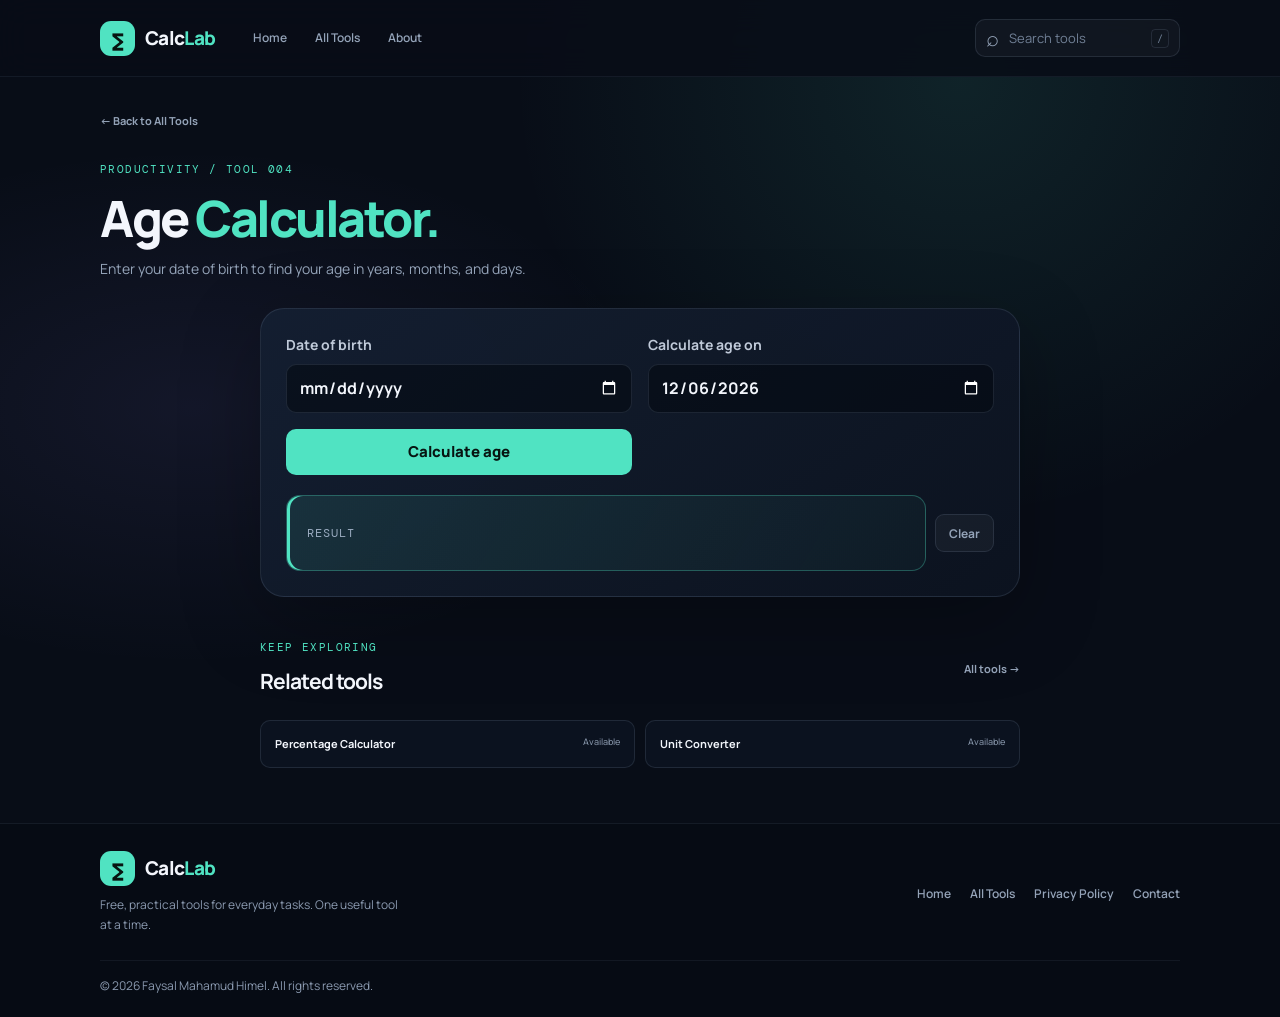
==== age/index.html @ 0ddd87f7 "Add CSE" ====
<!DOCTYPE html>
<html lang="en">
<head>
  <meta charset="UTF-8" />
  <meta name="viewport" content="width=device-width, initial-scale=1.0" />
  <meta name="theme-color" content="#080d17" />
  <title>Age Calculator — CalcLab</title>
  <meta name="description" content="Calculate your age in years, months, and days." />
  <link rel="icon" type="image/svg+xml" href="../favicon.svg" />
  <link rel="stylesheet" href="../style.css" />
  <script src="../common.js" defer></script>
  <script src="tool.js" defer></script>
</head>
<body data-root="../">
  <div id="siteHeader"></div>
  <main class="page tool-page">
    <a class="back-link" href="../#tools">← Back to All Tools</a>
    <section class="tool-intro"><p class="eyebrow">PRODUCTIVITY / TOOL 004</p><h1>Age <span>Calculator.</span></h1><p class="intro-copy">Enter your date of birth to find your age in years, months, and days.</p></section>
    <section class="utility-tool" aria-label="Age calculator">
      <form class="tool-form" id="ageForm">
        <label class="tool-field">Date of birth<input id="birthDate" type="date" required /></label>
        <label class="tool-field">Calculate age on<input id="asOfDate" type="date" required /></label>
        <button class="tool-submit" type="submit">Calculate age</button>
      </form>
      <div class="result-shell"><output class="tool-result" id="result" aria-live="polite"><span class="result-label">RESULT</span></output><button class="result-clear" type="button" aria-label="Clear result">Clear</button></div>
    </section>
    <section class="related-section"><div class="section-heading"><div><p class="eyebrow">KEEP EXPLORING</p><h2>Related tools</h2></div><a class="inline-link" href="../#tools">All tools →</a></div><div class="related-links"><a href="../percentage/">Percentage Calculator <span>Available</span></a><a href="../converter/">Unit Converter <span>Available</span></a></div></section>
  </main>
  <div id="siteFooter"></div>
</body>
</html>
---- style.css ----
@import url('https://fonts.googleapis.com/css2?family=DM+Mono:wght@400;500&family=Manrope:wght@400;500;600;700;800&display=swap');

:root {
  color-scheme: dark;
  --bg: #080d17;
  --panel: #101827;
  --panel-soft: #141f31;
  --line: rgba(170, 190, 220, .13);
  --text: #f3f6fc;
  --muted: #94a3b8;
  --accent: #50e3c2;
  --accent-dark: #173f42;
  --violet: #9c8cff;
}

* { box-sizing: border-box; }
html { scroll-behavior: smooth; scroll-padding-top: 100px; touch-action: manipulation; }
body {
  margin: 0;
  min-height: 100vh;
  background:
    radial-gradient(ellipse at 75% 8%, rgba(80, 227, 194, .10), transparent 33%),
    radial-gradient(ellipse at 15% 40%, rgba(156, 140, 255, .08), transparent 30%),
    var(--bg);
  color: var(--text);
  font-family: 'Manrope', system-ui, sans-serif;
  font-size: 15px;
  line-height: 1.6;
  -webkit-font-smoothing: antialiased;
  text-rendering: optimizeLegibility;
}
button, input, select { font: inherit; }
button, a { touch-action: manipulation; }
a { color: inherit; }
a:focus-visible, button:focus-visible, input:focus-visible, select:focus-visible {
  outline: 2px solid var(--accent);
  outline-offset: 4px;
}
.visually-hidden {
  position: absolute;
  width: 1px;
  height: 1px;
  padding: 0;
  margin: -1px;
  overflow: hidden;
  clip: rect(0, 0, 0, 0);
  white-space: nowrap;
  border: 0;
}
.page { width: min(1080px, calc(100% - 40px)); margin: 0 auto; }
.site-header {
  position: sticky;
  top: 0;
  z-index: 10;
  border-bottom: 1px solid rgba(170, 190, 220, .08);
  background: rgba(8, 13, 23, .88);
  backdrop-filter: blur(16px);
}
.nav-wrap {
  width: min(1080px, calc(100% - 40px));
  min-height: 76px;
  margin: 0 auto;
  display: flex;
  align-items: center;
  gap: 38px;
}
.brand {
  display: inline-flex;
  flex: 0 0 auto;
  gap: 10px;
  align-items: center;
  text-decoration: none;
  color: var(--text);
  font-size: 19px;
  font-weight: 800;
  letter-spacing: -.7px;
}
.brand-mark {
  display: grid;
  place-items: center;
  width: 35px;
  height: 35px;
  border-radius: 11px;
  color: #071411;
  background: var(--accent);
  font-size: 24px;
}
.brand-accent { color: var(--accent); }
.primary-nav { display: flex; align-items: center; gap: 28px; }
.primary-nav a, .footer-links a {
  color: var(--muted);
  text-decoration: none;
  font-size: 12px;
  font-weight: 600;
  transition: color .15s ease;
}
.primary-nav a:hover, .footer-links a:hover { color: var(--accent); }
.nav-search {
  width: 205px;
  height: 38px;
  margin-left: auto;
  padding: 0 10px;
  display: flex;
  align-items: center;
  gap: 8px;
  border: 1px solid var(--line);
  border-radius: 10px;
  background: rgba(255, 255, 255, .035);
}
.search-icon { color: var(--muted); font-size: 22px; line-height: 1; }
.nav-search input {
  width: 100%;
  min-width: 0;
  border: 0;
  outline: 0;
  color: var(--text);
  background: transparent;
  font-size: 13px;
}
.nav-search input::placeholder { color: #718096; }
.nav-search kbd {
  padding: 2px 5px;
  border: 1px solid var(--line);
  border-radius: 4px;
  color: #718096;
  font: 10px 'DM Mono', monospace;
}
.menu-toggle {
  display: none;
  width: 38px;
  height: 38px;
  padding: 10px;
  border: 1px solid var(--line);
  border-radius: 9px;
  background: var(--panel);
  cursor: pointer;
}
.menu-toggle span { display: block; height: 2px; margin: 3px 0; border-radius: 2px; background: var(--text); }
.intro { margin-bottom: 32px; }
.hero { padding: 80px 0 70px; }
.eyebrow, .calc-label {
  color: var(--accent);
  font-family: 'DM Mono', monospace;
  letter-spacing: 1.4px;
  font-size: 11px;
}
.eyebrow { margin: 0 0 13px; }
h1 {
  margin: 0;
  font-size: clamp(42px, 6.3vw, 70px);
  line-height: 1.05;
  letter-spacing: -3.5px;
  font-weight: 800;
}
h1 span { color: var(--accent); }
.intro-copy {
  max-width: 570px;
  margin: 18px 0 0;
  color: var(--muted);
  font-size: 14px;
  line-height: 1.8;
}
.primary-link {
  display: inline-flex;
  align-items: center;
  gap: 13px;
  margin-top: 26px;
  padding: 12px 17px;
  border: 1px solid rgba(80, 227, 194, .3);
  border-radius: 10px;
  background: rgba(80, 227, 194, .09);
  color: var(--accent);
  text-decoration: none;
  font-size: 12px;
  font-weight: 800;
  transition: background .15s ease, transform .15s ease;
}
.primary-link:hover { background: rgba(80, 227, 194, .16); transform: translateY(-1px); }
.status-dot { width: 7px; height: 7px; border-radius: 50%; background: var(--accent); box-shadow: 0 0 12px rgba(80, 227, 194, .65); }
.tools-section { padding: 10px 0 72px; }
.section-heading { display: flex; justify-content: space-between; align-items: end; gap: 20px; margin-bottom: 22px; }
.section-heading .eyebrow { margin-bottom: 8px; }
.section-heading h2, .about-section h2 { margin: 0; font-size: clamp(23px, 3vw, 29px); letter-spacing: -.9px; }
.section-copy { margin: 8px 0 0; color: var(--muted); font-size: 14px; line-height: 1.7; }
.tool-count { padding-bottom: 4px; color: #8b9ab0; font-family: 'DM Mono', monospace; font-size: 11px; }
.category-list { display: flex; flex-wrap: wrap; gap: 8px; margin-bottom: 20px; }
.category-button {
  padding: 8px 12px;
  border: 1px solid var(--line);
  border-radius: 8px;
  color: var(--muted);
  background: rgba(255, 255, 255, .025);
  cursor: pointer;
  font-size: 12px;
  font-weight: 700;
  transition: border-color .15s ease, background .15s ease, color .15s ease;
}
.category-button:hover, .category-button.is-active { border-color: rgba(80, 227, 194, .34); color: var(--accent); background: rgba(80, 227, 194, .08); }
.tool-grid { display: grid; grid-template-columns: repeat(3, minmax(0, 1fr)); gap: 14px; }
.tool-card {
  position: relative;
  min-height: 218px;
  padding: 19px;
  display: flex;
  flex-direction: column;
  border: 1px solid var(--line);
  border-radius: 16px;
  background: linear-gradient(145deg, rgba(20, 31, 49, .88), rgba(12, 19, 32, .88));
  text-decoration: none;
  transition: border-color .18s ease, transform .18s ease, box-shadow .18s ease;
}
a.tool-card:hover {
  transform: translateY(-3px);
  border-color: rgba(80, 227, 194, .38);
  box-shadow: 0 12px 35px rgba(0, 0, 0, .18), 0 0 22px rgba(80, 227, 194, .045);
}
.tool-card-top { display: flex; justify-content: space-between; align-items: flex-start; margin-bottom: 18px; }
.tool-icon {
  display: grid;
  place-items: center;
  width: 42px;
  height: 42px;
  border: 1px solid rgba(80, 227, 194, .15);
  border-radius: 12px;
  color: var(--accent);
  background: rgba(80, 227, 194, .08);
  font-family: 'DM Mono', monospace;
  font-size: 19px;
  font-weight: 500;
}
.tool-status {
  padding: 6px 8px;
  border: 1px solid var(--line);
  border-radius: 6px;
  color: #8290a4;
  font-family: 'DM Mono', monospace;
  font-size: 9px;
  letter-spacing: .5px;
}
.tool-status.is-available { display: inline-flex; align-items: center; gap: 6px; border-color: rgba(80, 227, 194, .19); color: var(--accent); }
.tool-status .status-dot { width: 5px; height: 5px; box-shadow: none; }
.tool-category { margin-bottom: 5px; color: #8b9ab0; font-family: 'DM Mono', monospace; font-size: 10px; letter-spacing: .6px; }
.tool-card h3 { margin: 0; font-size: 17px; line-height: 1.4; letter-spacing: -.25px; }
.tool-card > p { margin: 8px 0 16px; color: var(--muted); font-size: 13px; line-height: 1.7; }
.tool-action {
  display: flex;
  justify-content: space-between;
  align-items: center;
  margin-top: auto;
  padding-top: 12px;
  border-top: 1px solid rgba(170, 190, 220, .08);
  color: var(--accent);
  font-size: 12px;
  font-weight: 800;
}
.is-coming .tool-action { color: #8290a4; }
.empty-state { padding: 43px 15px; border: 1px dashed var(--line); border-radius: 16px; text-align: center; }
.empty-state[hidden], .tool-grid[hidden] { display: none; }
.empty-icon { color: var(--accent); font-size: 28px; }
.empty-state h3 { margin: 8px 0; font-size: 16px; }
.empty-state p { margin: 0; color: var(--muted); font-size: 12px; }
.text-button { margin-top: 16px; padding: 7px 12px; border: 1px solid var(--line); border-radius: 8px; color: var(--accent); background: transparent; cursor: pointer; font-size: 11px; }
.about-section {
  display: flex;
  align-items: center;
  gap: 22px;
  max-width: 760px;
  margin: 0 auto 55px;
  padding: 24px;
  border: 1px solid var(--line);
  border-radius: 18px;
  background: rgba(16, 24, 39, .58);
}
.about-mark { flex: 0 0 48px; height: 48px; display: grid; place-items: center; border-radius: 14px; background: rgba(80, 227, 194, .1); color: var(--accent); font-size: 28px; }
.about-section .eyebrow { margin-bottom: 7px; font-size: 9px; }
.about-section h2 { font-size: 18px; }
.about-section p:not(.eyebrow) { max-width: 610px; margin: 7px 0 0; color: var(--muted); font-size: 12px; line-height: 1.7; }
.site-footer { border-top: 1px solid rgba(170, 190, 220, .09); background: rgba(5, 9, 16, .36); }
.footer-inner { width: min(1080px, calc(100% - 40px)); margin: 0 auto; padding: 27px 0 22px; display: grid; grid-template-columns: 1fr auto; gap: 20px; align-items: center; }
.footer-about p { max-width: 310px; margin: 9px 0 0; color: #8b9ab0; font-size: 12px; line-height: 1.7; }
.footer-links { display: flex; flex-wrap: wrap; justify-content: end; gap: 19px; }
.footer-links a { font-size: 12px; }
.copyright { grid-column: 1 / -1; margin: 4px 0 0; padding-top: 15px; border-top: 1px solid rgba(170, 190, 220, .07); color: #8b9ab0; font-size: 12px; }
.footer-star { color: var(--accent); }
.tool-page { padding-top: 31px; }
.back-link, .inline-link { display: inline-flex; align-items: center; gap: 8px; color: var(--muted); text-decoration: none; font-size: 11px; font-weight: 700; }
.back-link:hover, .inline-link:hover { color: var(--accent); }
.tool-intro { margin: 29px 0 27px; }
.tool-intro h1 { font-size: clamp(35px, 5vw, 50px); letter-spacing: -2.5px; }
.tool-intro h1 span { color: var(--accent); }
.tool-intro .intro-copy { margin-top: 12px; }
.calculator {
  max-width: 760px;
  margin: 0 auto;
  padding: 25px;
  background: linear-gradient(145deg, rgba(20, 31, 49, .97), rgba(12, 19, 32, .97));
  border: 1px solid var(--line);
  border-radius: 24px;
  box-shadow: 0 24px 80px rgba(0, 0, 0, .25);
}
.utility-tool { max-width: 760px; margin: 0 auto; padding: 25px; border: 1px solid var(--line); border-radius: 24px; background: linear-gradient(145deg, rgba(20, 31, 49, .97), rgba(12, 19, 32, .97)); box-shadow: 0 24px 80px rgba(0, 0, 0, .25); }
.tool-form { display: grid; grid-template-columns: repeat(2, minmax(0, 1fr)); gap: 16px; }
.number-system-form { grid-template-columns: 1fr; }
.tool-field { display: grid; gap: 7px; color: #c0cad9; font-size: 14px; font-weight: 700; }
.tool-field input, .tool-field select { width: 100%; min-width: 0; min-height: 46px; padding: 10px 12px; border: 1px solid var(--line); border-radius: 10px; color: var(--text); background: rgba(3, 8, 16, .55); font-size: 16px; }
.tool-field select option { color: var(--text); background: var(--panel); }
.tool-submit { min-height: 46px; padding: 10px 16px; border: 1px solid rgba(80, 227, 194, .3); border-radius: 10px; color: #071411; background: var(--accent); font-weight: 800; cursor: pointer; }
.result-shell { display: flex; align-items: stretch; gap: 9px; margin-top: 20px; }
.tool-result { flex: 1; min-width: 0; min-height: 76px; margin: 0; padding: 16px 20px; display: flex; align-items: center; border: 1px solid rgba(80, 227, 194, .3); border-radius: 14px; color: var(--accent); background: linear-gradient(120deg, rgba(80, 227, 194, .11), rgba(80, 227, 194, .035)); box-shadow: inset 3px 0 0 var(--accent); overflow-wrap: anywhere; }
.result-label { color: #9aabc0; font-family: 'DM Mono', monospace; font-size: 12px; letter-spacing: 1px; }
.result-value { margin-left: 10px; color: var(--text); font-size: clamp(17px, 2.5vw, 21px); font-weight: 800; line-height: 1.45; }
.result-clear { align-self: center; min-height: 38px; padding: 0 13px; border: 1px solid var(--line); border-radius: 9px; color: var(--muted); background: rgba(255, 255, 255, .04); cursor: pointer; font-size: 12px; font-weight: 700; }
.result-clear:hover { border-color: rgba(80, 227, 194, .34); color: var(--accent); }
.result-error { margin-left: 10px; color: #ffb5a9; font-size: 14px; font-weight: 700; }
.logic-page { --logic-accent: #33D877; }
.logic-page .tool-intro h1 span, .logic-page .back-link:hover, .logic-page .inline-link:hover { color: var(--logic-accent); }
.logic-simulator { max-width: 920px; margin: 0 auto; padding: 22px; border: 1px solid var(--line); border-radius: 22px; background: linear-gradient(145deg, rgba(20, 31, 49, .97), rgba(12, 19, 32, .97)); box-shadow: 0 24px 80px rgba(0, 0, 0, .22); }
.logic-toolbar { display: flex; align-items: center; gap: 12px; padding-bottom: 18px; border-bottom: 1px solid var(--line); }
.logic-select-label, .logic-output-label { color: #9aabc0; font: 10px 'DM Mono', monospace; letter-spacing: 1px; }
.logic-select { min-width: 150px; min-height: 40px; padding: 7px 34px 7px 12px; border: 1px solid rgba(51, 216, 119, .28); border-radius: 9px; color: var(--text); background: rgba(51, 216, 119, .07); font-weight: 800; }
.logic-select option { color: var(--text); background: var(--panel); }
.logic-reset { min-height: 38px; margin-left: auto; padding: 0 13px; border: 1px solid var(--line); border-radius: 9px; color: var(--muted); background: rgba(255, 255, 255, .035); cursor: pointer; font-size: 12px; font-weight: 700; }
.logic-reset:hover { border-color: rgba(51, 216, 119, .35); color: var(--logic-accent); }
.logic-workspace { display: grid; grid-template-columns: minmax(205px, .75fr) minmax(0, 1.7fr); gap: 14px; margin-top: 18px; }
.logic-panel { min-width: 0; padding: 18px; border: 1px solid rgba(170, 190, 220, .1); border-radius: 15px; background: rgba(4, 10, 19, .3); }
.logic-panel-heading { display: flex; align-items: center; gap: 11px; margin-bottom: 19px; }
.logic-step { width: 31px; height: 31px; display: grid; place-items: center; border: 1px solid rgba(51, 216, 119, .24); border-radius: 9px; color: var(--logic-accent); background: rgba(51, 216, 119, .07); font: 11px 'DM Mono', monospace; }
.logic-panel-heading h2 { margin: 0; font-size: 16px; line-height: 1.35; }
.logic-panel-heading p { margin: 2px 0 0; color: var(--muted); font-size: 11px; }
.logic-switch-row { min-height: 58px; display: flex; align-items: center; gap: 13px; border-top: 1px solid rgba(170, 190, 220, .08); }
.logic-switch-row[hidden] { display: none; }
.logic-input-name { width: 20px; color: var(--text); font: 700 15px 'DM Mono', monospace; }
.logic-switch { position: relative; width: 52px; height: 28px; padding: 3px; border: 1px solid rgba(170, 190, 220, .18); border-radius: 20px; background: #202a39; cursor: pointer; transition: background .16s ease, border-color .16s ease; }
.logic-switch span { display: block; width: 20px; height: 20px; border-radius: 50%; background: #a2afc0; transition: transform .16s ease, background .16s ease; }
.logic-switch[aria-pressed="true"] { border-color: var(--logic-accent); background: rgba(51, 216, 119, .25); }
.logic-switch[aria-pressed="true"] span { transform: translateX(24px); background: var(--logic-accent); box-shadow: 0 0 12px rgba(51, 216, 119, .45); }
.logic-bit { min-width: 25px; margin-left: auto; color: #aab6c6; text-align: right; font: 700 16px 'DM Mono', monospace; }
.logic-input-note { margin: 13px 0 0; color: #8997aa; font-size: 11px; }
.logic-input-note span { padding: 0 5px; color: var(--logic-accent); }
.logic-circuit-panel { display: flex; flex-direction: column; }
.circuit-scroll { width: 100%; overflow-x: auto; overscroll-behavior-x: contain; }
.logic-circuit { display: block; width: 100%; min-width: 440px; height: auto; overflow: visible; }
.circuit-wire { fill: none; stroke: #526176; stroke-width: 3; stroke-linecap: round; stroke-linejoin: round; transition: stroke .16s ease, filter .16s ease; }
.circuit-wire.is-high { stroke: var(--logic-accent); filter: drop-shadow(0 0 5px rgba(51, 216, 119, .6)); }
.wire-label { fill: #aab6c6; font: 700 13px 'DM Mono', monospace; }
.wire-node { fill: #526176; transition: fill .16s ease; }
.wire-node.is-high { fill: var(--logic-accent); }
.gate-body { fill: rgba(51, 216, 119, .06); stroke: #8b9aaf; stroke-width: 3; stroke-linejoin: round; }
.gate-extra { fill: none; stroke: #8b9aaf; stroke-width: 3; }
.gate-bubble { fill: #101827; stroke: #8b9aaf; stroke-width: 3; }
.gate-symbol { fill: var(--logic-accent); font: 700 24px 'Manrope', sans-serif; text-anchor: middle; }
.logic-output-row { display: flex; justify-content: space-between; align-items: center; gap: 12px; margin-top: auto; padding: 13px 2px 0; border-top: 1px solid rgba(170, 190, 220, .08); }
.logic-output-row > div { display: flex; align-items: center; gap: 12px; }
.logic-output-value { color: var(--text); font: 800 20px 'DM Mono', monospace; }
.output-state { display: inline-flex; align-items: center; gap: 7px; padding: 6px 10px; border: 1px solid rgba(170, 190, 220, .15); border-radius: 20px; color: #aab6c6; background: rgba(255, 255, 255, .035); font: 700 10px 'DM Mono', monospace; letter-spacing: .5px; }
.output-state-dot { width: 7px; height: 7px; border-radius: 50%; background: #748196; }
.output-state.is-on { border-color: rgba(51, 216, 119, .3); color: var(--logic-accent); background: rgba(51, 216, 119, .08); }
.output-state.is-on .output-state-dot { background: var(--logic-accent); box-shadow: 0 0 10px rgba(51, 216, 119, .65); }
.logic-explanation { display: grid; grid-template-columns: 54px minmax(155px, .7fr) minmax(0, 1.3fr); align-items: center; gap: 15px; margin-top: 14px; padding: 17px 19px; border: 1px solid rgba(51, 216, 119, .17); border-radius: 14px; background: linear-gradient(110deg, rgba(51, 216, 119, .07), rgba(51, 216, 119, .015)); }
.logic-explanation-symbol { width: 44px; height: 44px; display: grid; place-items: center; border-radius: 12px; color: var(--logic-accent); background: rgba(51, 216, 119, .11); font: 700 25px 'DM Mono', monospace; }
.logic-explanation p { margin: 3px 0 0; }
.logic-explanation #booleanExpression { color: var(--text); font: 700 15px 'DM Mono', monospace; }
.logic-description { color: var(--muted); font-size: 13px; }
.logic-truth-section { max-width: 920px; margin: 38px auto 55px; }
.logic-truth-section .section-heading { margin-bottom: 16px; }
.truth-table-wrap { max-width: 560px; overflow-x: auto; border: 1px solid var(--line); border-radius: 14px; background: rgba(16, 24, 39, .62); }
.truth-table { width: 100%; border-collapse: collapse; text-align: center; font: 14px 'DM Mono', monospace; }
.truth-table th { color: #aab6c6; background: rgba(255, 255, 255, .035); font-size: 11px; letter-spacing: .6px; }
.truth-table th, .truth-table td { height: 43px; padding: 8px 14px; border-bottom: 1px solid rgba(170, 190, 220, .08); }
.truth-table tr:last-child td { border-bottom: 0; }
.truth-table td:last-child { color: var(--text); font-weight: 800; }
.truth-table tbody tr.is-current { background: rgba(51, 216, 119, .12); box-shadow: inset 3px 0 var(--logic-accent); }
.truth-table tbody tr.is-current td { color: var(--logic-accent); }
.logic-page .eyebrow { color: var(--logic-accent); }
.dsa-page { --dsa-accent: #33D877; }
.dsa-page .eyebrow, .dsa-page .tool-intro h1 span, .dsa-page .back-link:hover { color: var(--dsa-accent); }
.dsa-tool, .algorithm-info { max-width: 920px; margin: 0 auto; padding: 22px; border: 1px solid var(--line); border-radius: 20px; background: linear-gradient(145deg, rgba(20, 31, 49, .97), rgba(12, 19, 32, .97)); box-shadow: 0 24px 80px rgba(0, 0, 0, .2); }
.dsa-controls { display: grid; grid-template-columns: repeat(5, minmax(0, 1fr)); align-items: end; gap: 12px; }
.search-controls { grid-template-columns: repeat(6, minmax(0, 1fr)); }
.dsa-field { min-width: 0; display: grid; gap: 6px; color: #c0cad9; font-size: 12px; font-weight: 700; }
.dsa-field input, .dsa-field select { width: 100%; min-width: 0; height: 42px; padding: 8px 10px; border: 1px solid var(--line); border-radius: 9px; color: var(--text); background: rgba(3, 8, 16, .55); font-size: 14px; }
.dsa-field select option { color: var(--text); background: var(--panel); }
.dsa-button { min-height: 40px; padding: 8px 12px; border: 1px solid var(--line); border-radius: 9px; color: #d5deea; background: rgba(255, 255, 255, .045); cursor: pointer; font-size: 12px; font-weight: 700; transition: border-color .15s ease, color .15s ease, background .15s ease; }
.dsa-button:hover:not(:disabled) { border-color: rgba(51, 216, 119, .4); color: var(--dsa-accent); }
.dsa-button:disabled { opacity: .45; cursor: not-allowed; }
.dsa-button-primary { border-color: rgba(51, 216, 119, .28); color: #071411; background: var(--dsa-accent); }
.dsa-button-primary:hover:not(:disabled) { color: #071411; background: #5ee894; }
.custom-array-form { display: grid; grid-template-columns: minmax(0, 1fr) auto; align-items: end; gap: 12px; margin-top: 13px; }
.dsa-feedback { min-height: 21px; margin: 8px 0 3px; color: #aab6c6; font-size: 12px; }
.dsa-feedback.is-error { color: #ffb5a9; }
.array-visualization { padding: 17px 16px 12px; border: 1px solid rgba(170, 190, 220, .11); border-radius: 15px; background: rgba(3, 8, 16, .38); }
.visualization-heading { display: flex; justify-content: space-between; align-items: center; gap: 10px; }
.visualization-heading p { margin: 3px 0 0; color: var(--muted); font-size: 12px; }
.dsa-kicker { color: var(--dsa-accent); font: 10px 'DM Mono', monospace; letter-spacing: 1px; }
.visualization-status { display: flex; align-items: center; gap: 8px; }
.held-key, .run-status { padding: 5px 9px; border: 1px solid rgba(170, 190, 220, .13); border-radius: 20px; color: #b5c1d0; background: rgba(255, 255, 255, .035); font: 10px 'DM Mono', monospace; }
.held-key:not([hidden]) { border-color: rgba(255, 193, 92, .3); color: #ffc15c; background: rgba(255, 193, 92, .08); }
.array-bars { height: 266px; margin-top: 17px; padding: 10px 7px 0; display: flex; align-items: stretch; gap: 5px; overflow-x: auto; overflow-y: hidden; border-bottom: 1px solid rgba(170, 190, 220, .16); background: repeating-linear-gradient(to bottom, transparent 0, transparent 24%, rgba(170, 190, 220, .055) 24.4%, transparent 25%); }
.bar-column { min-width: 24px; max-width: 56px; flex: 1 0 24px; display: flex; flex-direction: column; align-items: center; justify-content: flex-end; gap: 5px; }
.bar-value { width: 100%; color: #cad3df; text-align: center; font: 10px 'DM Mono', monospace; overflow-wrap: anywhere; }
.array-bar { width: min(100%, 42px); min-height: 8px; flex: 0 0 auto; border: 1px solid rgba(80, 227, 194, .28); border-radius: 6px 6px 2px 2px; background: linear-gradient(180deg, rgba(80, 227, 194, .82), rgba(29, 134, 119, .65)); transition: height .18s ease, background .14s ease, border-color .14s ease, filter .14s ease; }
.array-bar.is-comparing { border-color: #ffcf70; background: linear-gradient(180deg, #ffcf70, #d28d38); }
.array-bar.is-moving { border-color: #ff8c75; background: linear-gradient(180deg, #ff9b82, #ce5c56); }
.array-bar.is-pivot { border-color: #bd9cff; background: linear-gradient(180deg, #c7a7ff, #7961c8); }
.array-bar.is-sorted { border-color: var(--dsa-accent); background: linear-gradient(180deg, #55e68b, #229a55); }
.array-bar.is-range { border-color: rgba(51, 216, 119, .7); background: linear-gradient(180deg, rgba(51, 216, 119, .85), rgba(29, 134, 75, .7)); }
.array-bar.is-eliminated { border-color: rgba(118, 132, 151, .2); background: rgba(83, 96, 115, .18); filter: saturate(.35); }
.array-bar.is-found { border-color: #74a9ff; background: linear-gradient(180deg, #8cbbff, #4b78d0); box-shadow: 0 0 15px rgba(95, 153, 255, .35); }
.bar-index { color: #718096; font: 9px 'DM Mono', monospace; }
.array-legend { display: flex; flex-wrap: wrap; gap: 9px 16px; padding-top: 14px; color: #9aa8bb; font-size: 10px; }
.array-legend > span { display: inline-flex; align-items: center; gap: 6px; }
.legend-swatch { width: 9px; height: 9px; border-radius: 3px; background: #38b89c; }
.swatch-compare { background: #e8af4c; }
.swatch-move { background: #e57967; }
.swatch-pivot { background: #9c80df; }
.swatch-sorted, .swatch-found { background: var(--dsa-accent); }
.swatch-range { background: #38b86d; }
.swatch-eliminated { background: #667286; }
.playback-row { display: flex; justify-content: space-between; align-items: center; gap: 16px; margin-top: 15px; }
.playback-buttons { display: flex; flex-wrap: wrap; gap: 8px; }
.speed-control { min-width: 190px; display: flex; align-items: center; gap: 9px; color: var(--muted); font-size: 11px; }
.speed-control input { width: 100%; accent-color: var(--dsa-accent); }
.speed-control output { width: 35px; color: var(--text); text-align: right; font: 10px 'DM Mono', monospace; }
.stats-grid { display: grid; grid-template-columns: repeat(4, minmax(0, 1fr)); gap: 10px; margin-top: 15px; }
.stat-card { min-width: 0; padding: 12px 14px; border: 1px solid rgba(170, 190, 220, .1); border-radius: 11px; background: rgba(255, 255, 255, .025); }
.stat-card span { display: block; color: #9ba9bc; font-size: 10px; }
.stat-card strong { display: block; margin-top: 4px; color: var(--text); font: 700 16px 'DM Mono', monospace; overflow-wrap: anywhere; }
.counting-note, .benchmark-note { margin: 10px 2px 0; color: #9ba9bc; font-size: 11px; line-height: 1.65; }
.benchmark-note { color: #7f8da2; }
.algorithm-info { margin-top: 22px; }
.algorithm-info-heading .eyebrow { margin-bottom: 6px; }
.algorithm-info-heading h2 { margin: 0; font-size: 22px; letter-spacing: -.5px; }
.algorithm-info-heading > p:last-child { max-width: 740px; margin: 8px 0 0; color: var(--muted); font-size: 13px; line-height: 1.7; }
.complexity-grid { display: grid; grid-template-columns: repeat(4, minmax(0, 1fr)); gap: 10px; margin-top: 17px; }
.complexity-card { padding: 12px 14px; border: 1px solid rgba(51, 216, 119, .15); border-radius: 10px; background: rgba(51, 216, 119, .035); }
.complexity-card span { display: block; color: #9ba9bc; font-size: 10px; }
.complexity-card strong { display: block; margin-top: 5px; color: var(--dsa-accent); font: 700 14px 'DM Mono', monospace; }
.code-details { margin-top: 15px; border: 1px solid rgba(170, 190, 220, .1); border-radius: 11px; background: rgba(3, 8, 16, .3); }
.code-details summary { padding: 13px 15px; color: #d3dce8; cursor: pointer; font-size: 12px; font-weight: 700; }
.code-details pre { max-height: 430px; margin: 0; padding: 15px; overflow: auto; border-top: 1px solid rgba(170, 190, 220, .09); color: #c4d2e2; font: 12px/1.7 'DM Mono', monospace; tab-size: 4; }
.search-result { min-height: 25px; margin: 11px 2px 0; color: #bdc9d8; font-size: 13px; font-weight: 700; }
.search-result.is-found { color: var(--dsa-accent); }
.search-result.is-missing, .search-result.is-error { color: #ffb5a9; }
.zero-index-note { margin: 7px 2px 0; color: #8997aa; font-size: 10px; }
.calc-heading { display: flex; justify-content: space-between; align-items: center; margin-bottom: 20px; }
.calc-label { color: var(--muted); margin: 0 0 6px; font-size: 9px; }
.calc-heading h2 { margin: 0; font-size: 22px; letter-spacing: -.7px; }
.mode-button { color: var(--accent); background: rgba(80, 227, 194, .09); border: 1px solid rgba(80, 227, 194, .28); border-radius: 9px; padding: 9px 15px; cursor: pointer; font-size: 11px; font-weight: 800; letter-spacing: 1px; }
.screen { min-height: 116px; padding: 18px 20px; margin-bottom: 17px; border: 1px solid var(--line); border-radius: 15px; background: rgba(3, 8, 16, .55); display: flex; flex-direction: column; justify-content: space-between; overflow: hidden; }
.expression { min-height: 20px; color: var(--muted); font-family: 'DM Mono', monospace; font-size: 13px; overflow-wrap: anywhere; }
.display { text-align: right; font-size: clamp(30px, 5vw, 42px); line-height: 1.2; font-weight: 600; letter-spacing: -1.5px; overflow-wrap: anywhere; }
.keypad { display: grid; grid-template-columns: repeat(5, minmax(0, 1fr)); gap: 9px; }
.key { min-height: 52px; border: 1px solid transparent; border-radius: 12px; cursor: pointer; transition: transform .12s ease, border-color .12s ease, background .12s ease; color: var(--text); font-weight: 700; font-size: 15px; background: rgba(255, 255, 255, .055); }
.key:hover { transform: translateY(-1px); border-color: rgba(255, 255, 255, .18); background: rgba(255, 255, 255, .09); }
.key:active { transform: scale(.97); }
.key.function { color: #c0cbe0; background: rgba(156, 140, 255, .08); }
.key.function:hover { background: rgba(156, 140, 255, .16); }
.key.operator { color: var(--accent); background: rgba(80, 227, 194, .09); }
.key.equals { background: var(--accent); color: #071411; font-size: 21px; }
.key.zero { grid-column: span 2; }
.keyboard-hint { color: #8997aa; font-size: 10px; line-height: 1.6; text-align: center; margin: 17px 0 0; }
.related-section { max-width: 760px; margin: 42px auto 55px; }
.related-section .section-heading { align-items: center; }
.related-section .section-heading h2 { font-size: 21px; }
.related-links { display: grid; grid-template-columns: repeat(2, minmax(0, 1fr)); gap: 10px; }
.related-links a { display: flex; justify-content: space-between; gap: 10px; padding: 14px; border: 1px solid var(--line); border-radius: 10px; background: rgba(16, 24, 39, .55); text-decoration: none; font-size: 11px; font-weight: 700; }
.related-links a:hover { border-color: rgba(80, 227, 194, .3); }
.related-links span { color: #8290a4; font-size: 9px; font-weight: 500; }
.privacy-copy { max-width: 760px; padding-bottom: 55px; color: var(--muted); font-size: 13px; line-height: 1.8; }
.privacy-copy h2 { margin-top: 27px; color: var(--text); font-size: 18px; }
.privacy-copy a { color: var(--accent); }

@media (max-width: 760px) {
  .nav-wrap { gap: 18px; }
  .primary-nav { gap: 17px; }
  .nav-search { width: 175px; }
  .tool-grid { grid-template-columns: repeat(2, minmax(0, 1fr)); }
  .calculator { padding: 20px; }
  .logic-workspace { grid-template-columns: minmax(0, 1fr); }
  .dsa-controls, .search-controls { grid-template-columns: repeat(3, minmax(0, 1fr)); }
  .playback-row { align-items: flex-start; flex-direction: column; }
  .complexity-grid { grid-template-columns: repeat(2, minmax(0, 1fr)); }
}
@media (max-width: 560px) {
  html { scroll-padding-top: 80px; }
  .page, .nav-wrap, .footer-inner { width: min(100% - 28px, 480px); }
  .nav-wrap { position: relative; min-height: 66px; gap: 10px; }
  .brand { font-size: 18px; }
  .menu-toggle { display: block; margin-left: auto; }
  .primary-nav {
    position: absolute;
    top: calc(100% + 1px);
    left: -14px;
    right: -14px;
    display: none;
    align-items: stretch;
    gap: 0;
    padding: 8px 14px;
    border-bottom: 1px solid var(--line);
    background: #0b1220;
  }
  .primary-nav.is-open { display: flex; flex-direction: column; }
  .primary-nav a { padding: 12px 4px; }
  .nav-search { width: 100%; max-width: 165px; height: 36px; margin-left: 0; }
  .nav-search kbd { display: none; }
  .hero { padding: 58px 0 53px; }
  h1 { font-size: clamp(39px, 10vw, 51px); letter-spacing: -2.4px; }
  .intro-copy { font-size: 13px; }
  .tools-section { padding-bottom: 53px; }
  .section-heading { align-items: flex-end; }
  .tool-grid { gap: 9px; }
  .tool-card { min-height: 220px; padding: 14px; border-radius: 13px; }
  .tool-card-top { gap: 6px; margin-bottom: 14px; }
  .tool-icon { width: 37px; height: 37px; }
  .tool-status { padding: 5px 6px; font-size: 8px; }
  .tool-card h3 { font-size: 15px; line-height: 1.45; }
  .tool-card > p { font-size: 12px; }
  .category-list { gap: 6px; }
  .category-button { padding: 7px 9px; font-size: 10px; }
  .about-section { align-items: flex-start; gap: 13px; margin-bottom: 40px; padding: 17px; }
  .about-mark { flex-basis: 38px; height: 38px; font-size: 23px; }
  .footer-inner { grid-template-columns: 1fr; gap: 17px; }
  .footer-links { justify-content: flex-start; gap: 14px; }
  .copyright { grid-column: auto; }
  .tool-page { padding-top: 22px; }
  .tool-intro { margin: 25px 0 22px; }
  .tool-intro h1 { font-size: clamp(34px, 9vw, 43px); letter-spacing: -2px; }
  .calculator { padding: 15px; border-radius: 19px; }
  .utility-tool { padding: 16px; border-radius: 19px; }
  .tool-result { min-height: 68px; padding: 13px 15px; }
  .tool-form { grid-template-columns: 1fr; gap: 13px; }
  .logic-simulator { padding: 13px; border-radius: 18px; }
  .logic-toolbar { flex-wrap: wrap; gap: 9px; }
  .logic-select-label { flex-basis: 100%; }
  .logic-panel { padding: 14px; }
  .logic-explanation { grid-template-columns: 44px minmax(0, 1fr); gap: 10px; padding: 14px; }
  .logic-description { grid-column: 1 / -1; }
  .logic-truth-section { margin-top: 30px; }
  .dsa-tool, .algorithm-info { padding: 14px; border-radius: 17px; }
  .dsa-controls, .search-controls { grid-template-columns: repeat(2, minmax(0, 1fr)); gap: 10px; }
  .custom-array-form { grid-template-columns: 1fr; }
  .custom-array-form .dsa-button { justify-self: start; }
  .array-visualization { padding: 13px 10px 10px; }
  .array-bars { height: 225px; gap: 3px; padding-right: 4px; padding-left: 4px; }
  .bar-column { min-width: 22px; flex-basis: 22px; }
  .bar-value { font-size: 9px; }
  .bar-index { font-size: 8px; }
  .array-legend { gap: 8px 12px; font-size: 9px; }
  .playback-buttons { gap: 6px; }
  .playback-buttons .dsa-button { padding-right: 9px; padding-left: 9px; }
  .speed-control { width: 100%; }
  .stats-grid { grid-template-columns: repeat(2, minmax(0, 1fr)); }
  .complexity-grid { grid-template-columns: repeat(2, minmax(0, 1fr)); }
  .stat-card { padding: 10px; }
  .search-result { line-height: 1.6; }
  .keypad { gap: 6px; }
  .key { min-height: 47px; border-radius: 10px; font-size: 13px; }
  .screen { padding: 15px; }
  .related-links { grid-template-columns: 1fr; }
}
@media (max-width: 360px) {
  .nav-wrap { flex-wrap: wrap; padding: 10px 0; }
  .nav-search { order: 3; max-width: none; }
  .tool-grid { grid-template-columns: 1fr; }
  .tool-card { min-height: 195px; }
  .section-heading { align-items: flex-start; }
}
@media (prefers-reduced-motion: reduce) {
  *, *::before, *::after { scroll-behavior: auto !important; transition-duration: .01ms !important; }
}
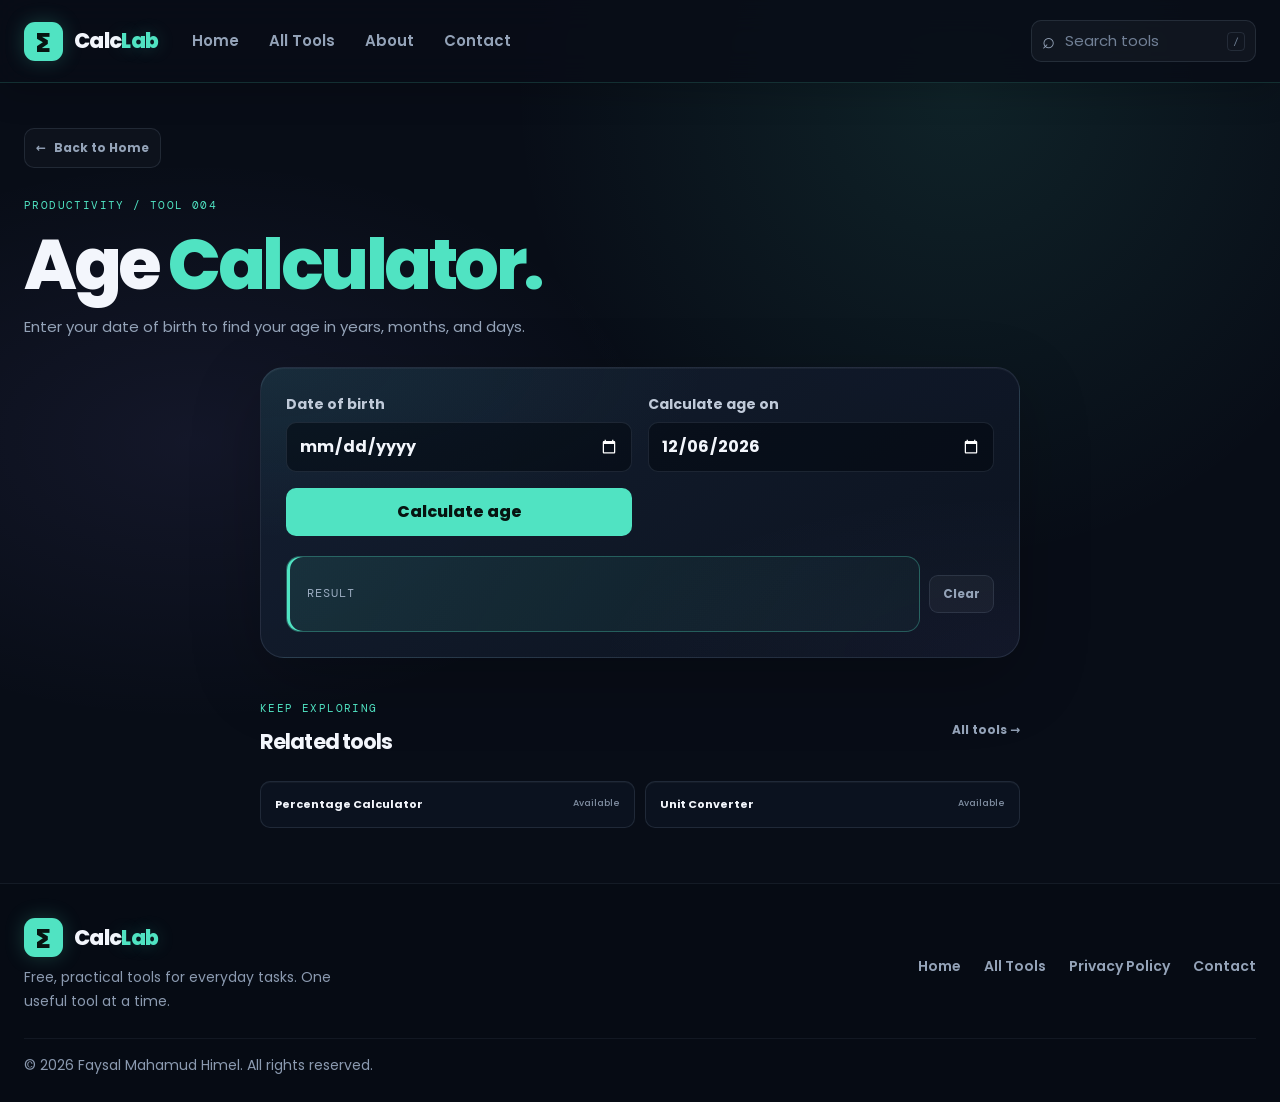
==== commit 37b06bb5: "fix bugs" ====
--- a/age/index.html
+++ b/age/index.html
@@ -14,7 +14,7 @@
 <body data-root="../">
   <div id="siteHeader"></div>
   <main class="page tool-page">
-    <a class="back-link" href="../#tools">← Back to All Tools</a>
+    <a class="back-link" href="../"><span aria-hidden="true">←</span> Back to Home</a>
     <section class="tool-intro"><p class="eyebrow">PRODUCTIVITY / TOOL 004</p><h1>Age <span>Calculator.</span></h1><p class="intro-copy">Enter your date of birth to find your age in years, months, and days.</p></section>
     <section class="utility-tool" aria-label="Age calculator">
       <form class="tool-form" id="ageForm">
--- a/style.css
+++ b/style.css
@@ -1,4 +1,4 @@
-@import url('https://fonts.googleapis.com/css2?family=DM+Mono:wght@400;500&family=Manrope:wght@400;500;600;700;800&display=swap');
+@import url('https://fonts.googleapis.com/css2?family=DM+Mono:wght@400;500&family=Poppins:wght@400;500;600;700;800&display=swap');
 
 :root {
   color-scheme: dark;
@@ -23,8 +23,8 @@
     radial-gradient(ellipse at 15% 40%, rgba(156, 140, 255, .08), transparent 30%),
     var(--bg);
   color: var(--text);
-  font-family: 'Manrope', system-ui, sans-serif;
-  font-size: 15px;
+  font-family: 'Poppins', system-ui, sans-serif;
+  font-size: 16px;
   line-height: 1.6;
   -webkit-font-smoothing: antialiased;
   text-rendering: optimizeLegibility;
@@ -47,7 +47,7 @@
   white-space: nowrap;
   border: 0;
 }
-.page { width: min(1080px, calc(100% - 40px)); margin: 0 auto; }
+.page { width: min(1280px, calc(100% - 48px)); margin: 0 auto; }
 .site-header {
   position: sticky;
   top: 0;
@@ -57,7 +57,7 @@
   backdrop-filter: blur(16px);
 }
 .nav-wrap {
-  width: min(1080px, calc(100% - 40px));
+  width: min(1280px, calc(100% - 48px));
   min-height: 76px;
   margin: 0 auto;
   display: flex;
@@ -90,7 +90,7 @@
 .primary-nav a, .footer-links a {
   color: var(--muted);
   text-decoration: none;
-  font-size: 12px;
+  font-size: 14px;
   font-weight: 600;
   transition: color .15s ease;
 }
@@ -115,7 +115,7 @@
   outline: 0;
   color: var(--text);
   background: transparent;
-  font-size: 13px;
+  font-size: 14px;
 }
 .nav-search input::placeholder { color: #718096; }
 .nav-search kbd {
@@ -157,7 +157,7 @@
   max-width: 570px;
   margin: 18px 0 0;
   color: var(--muted);
-  font-size: 14px;
+  font-size: 15px;
   line-height: 1.8;
 }
 .primary-link {
@@ -181,8 +181,8 @@
 .section-heading { display: flex; justify-content: space-between; align-items: end; gap: 20px; margin-bottom: 22px; }
 .section-heading .eyebrow { margin-bottom: 8px; }
 .section-heading h2, .about-section h2 { margin: 0; font-size: clamp(23px, 3vw, 29px); letter-spacing: -.9px; }
-.section-copy { margin: 8px 0 0; color: var(--muted); font-size: 14px; line-height: 1.7; }
-.tool-count { padding-bottom: 4px; color: #8b9ab0; font-family: 'DM Mono', monospace; font-size: 11px; }
+.section-copy { margin: 8px 0 0; color: var(--muted); font-size: 15px; line-height: 1.7; }
+.tool-count { padding-bottom: 4px; color: #8b9ab0; font-family: 'DM Mono', monospace; font-size: 12px; }
 .category-list { display: flex; flex-wrap: wrap; gap: 8px; margin-bottom: 20px; }
 .category-button {
   padding: 8px 12px;
@@ -199,6 +199,7 @@
 .tool-grid { display: grid; grid-template-columns: repeat(3, minmax(0, 1fr)); gap: 14px; }
 .tool-card {
   position: relative;
+  overflow: hidden;
   min-height: 218px;
   padding: 19px;
   display: flex;
@@ -207,13 +208,28 @@
   border-radius: 16px;
   background: linear-gradient(145deg, rgba(20, 31, 49, .88), rgba(12, 19, 32, .88));
   text-decoration: none;
-  transition: border-color .18s ease, transform .18s ease, box-shadow .18s ease;
-}
-a.tool-card:hover {
+  box-shadow: inset 0 1px 0 rgba(255, 255, 255, .035);
+  transition: border-color .25s ease, transform .25s ease, box-shadow .25s ease;
+}
+.tool-card::before {
+  content: "";
+  position: absolute;
+  inset: 0;
+  background:
+    radial-gradient(circle at top left, rgba(80, 227, 194, .16), transparent 38%),
+    linear-gradient(135deg, rgba(80, 227, 194, .055), transparent 62%);
+  opacity: .62;
+  pointer-events: none;
+  transition: opacity .25s ease;
+}
+.tool-card > * { position: relative; z-index: 1; }
+.tool-card:hover,
+a.tool-card:focus-visible {
   transform: translateY(-3px);
-  border-color: rgba(80, 227, 194, .38);
-  box-shadow: 0 12px 35px rgba(0, 0, 0, .18), 0 0 22px rgba(80, 227, 194, .045);
-}
+  border-color: rgba(80, 227, 194, .55);
+  box-shadow: 0 12px 35px rgba(0, 0, 0, .2), 0 0 30px rgba(80, 227, 194, .16), inset 0 1px 0 rgba(255, 255, 255, .07);
+}
+.tool-card:hover::before, a.tool-card:focus-visible::before { opacity: 1; }
 .tool-card-top { display: flex; justify-content: space-between; align-items: flex-start; margin-bottom: 18px; }
 .tool-icon {
   display: grid;
@@ -234,14 +250,14 @@
   border-radius: 6px;
   color: #8290a4;
   font-family: 'DM Mono', monospace;
-  font-size: 9px;
+  font-size: 10px;
   letter-spacing: .5px;
 }
 .tool-status.is-available { display: inline-flex; align-items: center; gap: 6px; border-color: rgba(80, 227, 194, .19); color: var(--accent); }
 .tool-status .status-dot { width: 5px; height: 5px; box-shadow: none; }
-.tool-category { margin-bottom: 5px; color: #8b9ab0; font-family: 'DM Mono', monospace; font-size: 10px; letter-spacing: .6px; }
+.tool-category { margin-bottom: 5px; color: #8b9ab0; font-family: 'DM Mono', monospace; font-size: 11px; letter-spacing: .6px; }
 .tool-card h3 { margin: 0; font-size: 17px; line-height: 1.4; letter-spacing: -.25px; }
-.tool-card > p { margin: 8px 0 16px; color: var(--muted); font-size: 13px; line-height: 1.7; }
+.tool-card > p { margin: 8px 0 16px; color: var(--muted); font-size: 14px; line-height: 1.7; }
 .tool-action {
   display: flex;
   justify-content: space-between;
@@ -250,7 +266,7 @@
   padding-top: 12px;
   border-top: 1px solid rgba(170, 190, 220, .08);
   color: var(--accent);
-  font-size: 12px;
+  font-size: 13px;
   font-weight: 800;
 }
 .is-coming .tool-action { color: #8290a4; }
@@ -258,8 +274,8 @@
 .empty-state[hidden], .tool-grid[hidden] { display: none; }
 .empty-icon { color: var(--accent); font-size: 28px; }
 .empty-state h3 { margin: 8px 0; font-size: 16px; }
-.empty-state p { margin: 0; color: var(--muted); font-size: 12px; }
-.text-button { margin-top: 16px; padding: 7px 12px; border: 1px solid var(--line); border-radius: 8px; color: var(--accent); background: transparent; cursor: pointer; font-size: 11px; }
+.empty-state p { margin: 0; color: var(--muted); font-size: 13px; }
+.text-button { margin-top: 16px; padding: 7px 12px; border: 1px solid var(--line); border-radius: 8px; color: var(--accent); background: transparent; cursor: pointer; font-size: 12px; }
 .about-section {
   display: flex;
   align-items: center;
@@ -271,19 +287,23 @@
   border-radius: 18px;
   background: rgba(16, 24, 39, .58);
 }
-.about-mark { flex: 0 0 48px; height: 48px; display: grid; place-items: center; border-radius: 14px; background: rgba(80, 227, 194, .1); color: var(--accent); font-size: 28px; }
+.about-mark { flex: 0 0 68px; height: 68px; }
+.about-mark img { display: block; width: 100%; height: 100%; object-fit: contain; filter: drop-shadow(0 0 10px rgba(80, 227, 194, .2)); }
 .about-section .eyebrow { margin-bottom: 7px; font-size: 9px; }
-.about-section h2 { font-size: 18px; }
-.about-section p:not(.eyebrow) { max-width: 610px; margin: 7px 0 0; color: var(--muted); font-size: 12px; line-height: 1.7; }
+.about-section h2 { font-size: 20px; }
+.about-section p:not(.eyebrow) { max-width: 610px; margin: 7px 0 0; color: var(--muted); font-size: 14px; line-height: 1.7; }
+.about-section .about-owner { margin-top: 11px; color: #8997aa; font-size: 12px; }
+.about-section .about-owner a { color: var(--accent); font-weight: 800; text-decoration: none; }
+.about-section .about-owner a:hover { text-decoration: underline; text-underline-offset: 3px; }
 .site-footer { border-top: 1px solid rgba(170, 190, 220, .09); background: rgba(5, 9, 16, .36); }
-.footer-inner { width: min(1080px, calc(100% - 40px)); margin: 0 auto; padding: 27px 0 22px; display: grid; grid-template-columns: 1fr auto; gap: 20px; align-items: center; }
-.footer-about p { max-width: 310px; margin: 9px 0 0; color: #8b9ab0; font-size: 12px; line-height: 1.7; }
+.footer-inner { width: min(1280px, calc(100% - 48px)); margin: 0 auto; padding: 27px 0 22px; display: grid; grid-template-columns: 1fr auto; gap: 20px; align-items: center; }
+.footer-about p { max-width: 310px; margin: 9px 0 0; color: #8b9ab0; font-size: 13px; line-height: 1.7; }
 .footer-links { display: flex; flex-wrap: wrap; justify-content: end; gap: 19px; }
-.footer-links a { font-size: 12px; }
-.copyright { grid-column: 1 / -1; margin: 4px 0 0; padding-top: 15px; border-top: 1px solid rgba(170, 190, 220, .07); color: #8b9ab0; font-size: 12px; }
+.footer-links a { font-size: 13px; }
+.copyright { grid-column: 1 / -1; margin: 4px 0 0; padding-top: 15px; border-top: 1px solid rgba(170, 190, 220, .07); color: #8b9ab0; font-size: 13px; }
 .footer-star { color: var(--accent); }
 .tool-page { padding-top: 31px; }
-.back-link, .inline-link { display: inline-flex; align-items: center; gap: 8px; color: var(--muted); text-decoration: none; font-size: 11px; font-weight: 700; }
+.back-link, .inline-link { display: inline-flex; align-items: center; gap: 8px; color: var(--muted); text-decoration: none; font-size: 12px; font-weight: 700; }
 .back-link:hover, .inline-link:hover { color: var(--accent); }
 .tool-intro { margin: 29px 0 27px; }
 .tool-intro h1 { font-size: clamp(35px, 5vw, 50px); letter-spacing: -2.5px; }
@@ -301,8 +321,9 @@
 .utility-tool { max-width: 760px; margin: 0 auto; padding: 25px; border: 1px solid var(--line); border-radius: 24px; background: linear-gradient(145deg, rgba(20, 31, 49, .97), rgba(12, 19, 32, .97)); box-shadow: 0 24px 80px rgba(0, 0, 0, .25); }
 .tool-form { display: grid; grid-template-columns: repeat(2, minmax(0, 1fr)); gap: 16px; }
 .number-system-form { grid-template-columns: 1fr; }
-.tool-field { display: grid; gap: 7px; color: #c0cad9; font-size: 14px; font-weight: 700; }
+.tool-field { display: grid; min-width: 0; gap: 7px; color: #c0cad9; font-size: 14px; font-weight: 700; }
 .tool-field input, .tool-field select { width: 100%; min-width: 0; min-height: 46px; padding: 10px 12px; border: 1px solid var(--line); border-radius: 10px; color: var(--text); background: rgba(3, 8, 16, .55); font-size: 16px; }
+.tool-field input[type="date"] { display: block; min-inline-size: 0; max-width: 100%; }
 .tool-field select option { color: var(--text); background: var(--panel); }
 .tool-submit { min-height: 46px; padding: 10px 16px; border: 1px solid rgba(80, 227, 194, .3); border-radius: 10px; color: #071411; background: var(--accent); font-weight: 800; cursor: pointer; }
 .result-shell { display: flex; align-items: stretch; gap: 9px; margin-top: 20px; }
@@ -316,7 +337,7 @@
 .logic-page .tool-intro h1 span, .logic-page .back-link:hover, .logic-page .inline-link:hover { color: var(--logic-accent); }
 .logic-simulator { max-width: 920px; margin: 0 auto; padding: 22px; border: 1px solid var(--line); border-radius: 22px; background: linear-gradient(145deg, rgba(20, 31, 49, .97), rgba(12, 19, 32, .97)); box-shadow: 0 24px 80px rgba(0, 0, 0, .22); }
 .logic-toolbar { display: flex; align-items: center; gap: 12px; padding-bottom: 18px; border-bottom: 1px solid var(--line); }
-.logic-select-label, .logic-output-label { color: #9aabc0; font: 10px 'DM Mono', monospace; letter-spacing: 1px; }
+.logic-select-label, .logic-output-label { color: #9aabc0; font: 11px 'DM Mono', monospace; letter-spacing: 1px; }
 .logic-select { min-width: 150px; min-height: 40px; padding: 7px 34px 7px 12px; border: 1px solid rgba(51, 216, 119, .28); border-radius: 9px; color: var(--text); background: rgba(51, 216, 119, .07); font-weight: 800; }
 .logic-select option { color: var(--text); background: var(--panel); }
 .logic-reset { min-height: 38px; margin-left: auto; padding: 0 13px; border: 1px solid var(--line); border-radius: 9px; color: var(--muted); background: rgba(255, 255, 255, .035); cursor: pointer; font-size: 12px; font-weight: 700; }
@@ -326,7 +347,7 @@
 .logic-panel-heading { display: flex; align-items: center; gap: 11px; margin-bottom: 19px; }
 .logic-step { width: 31px; height: 31px; display: grid; place-items: center; border: 1px solid rgba(51, 216, 119, .24); border-radius: 9px; color: var(--logic-accent); background: rgba(51, 216, 119, .07); font: 11px 'DM Mono', monospace; }
 .logic-panel-heading h2 { margin: 0; font-size: 16px; line-height: 1.35; }
-.logic-panel-heading p { margin: 2px 0 0; color: var(--muted); font-size: 11px; }
+.logic-panel-heading p { margin: 2px 0 0; color: var(--muted); font-size: 12px; }
 .logic-switch-row { min-height: 58px; display: flex; align-items: center; gap: 13px; border-top: 1px solid rgba(170, 190, 220, .08); }
 .logic-switch-row[hidden] { display: none; }
 .logic-input-name { width: 20px; color: var(--text); font: 700 15px 'DM Mono', monospace; }
@@ -335,7 +356,7 @@
 .logic-switch[aria-pressed="true"] { border-color: var(--logic-accent); background: rgba(51, 216, 119, .25); }
 .logic-switch[aria-pressed="true"] span { transform: translateX(24px); background: var(--logic-accent); box-shadow: 0 0 12px rgba(51, 216, 119, .45); }
 .logic-bit { min-width: 25px; margin-left: auto; color: #aab6c6; text-align: right; font: 700 16px 'DM Mono', monospace; }
-.logic-input-note { margin: 13px 0 0; color: #8997aa; font-size: 11px; }
+.logic-input-note { margin: 13px 0 0; color: #8997aa; font-size: 12px; }
 .logic-input-note span { padding: 0 5px; color: var(--logic-accent); }
 .logic-circuit-panel { display: flex; flex-direction: column; }
 .circuit-scroll { width: 100%; overflow-x: auto; overscroll-behavior-x: contain; }
@@ -348,7 +369,7 @@
 .gate-body { fill: rgba(51, 216, 119, .06); stroke: #8b9aaf; stroke-width: 3; stroke-linejoin: round; }
 .gate-extra { fill: none; stroke: #8b9aaf; stroke-width: 3; }
 .gate-bubble { fill: #101827; stroke: #8b9aaf; stroke-width: 3; }
-.gate-symbol { fill: var(--logic-accent); font: 700 24px 'Manrope', sans-serif; text-anchor: middle; }
+.gate-symbol { fill: var(--logic-accent); font: 700 24px 'Poppins', sans-serif; text-anchor: middle; }
 .logic-output-row { display: flex; justify-content: space-between; align-items: center; gap: 12px; margin-top: auto; padding: 13px 2px 0; border-top: 1px solid rgba(170, 190, 220, .08); }
 .logic-output-row > div { display: flex; align-items: center; gap: 12px; }
 .logic-output-value { color: var(--text); font: 800 20px 'DM Mono', monospace; }
@@ -377,20 +398,20 @@
 .dsa-tool, .algorithm-info { max-width: 920px; margin: 0 auto; padding: 22px; border: 1px solid var(--line); border-radius: 20px; background: linear-gradient(145deg, rgba(20, 31, 49, .97), rgba(12, 19, 32, .97)); box-shadow: 0 24px 80px rgba(0, 0, 0, .2); }
 .dsa-controls { display: grid; grid-template-columns: repeat(5, minmax(0, 1fr)); align-items: end; gap: 12px; }
 .search-controls { grid-template-columns: repeat(6, minmax(0, 1fr)); }
-.dsa-field { min-width: 0; display: grid; gap: 6px; color: #c0cad9; font-size: 12px; font-weight: 700; }
+.dsa-field { min-width: 0; display: grid; gap: 6px; color: #c0cad9; font-size: 13px; font-weight: 700; }
 .dsa-field input, .dsa-field select { width: 100%; min-width: 0; height: 42px; padding: 8px 10px; border: 1px solid var(--line); border-radius: 9px; color: var(--text); background: rgba(3, 8, 16, .55); font-size: 14px; }
 .dsa-field select option { color: var(--text); background: var(--panel); }
-.dsa-button { min-height: 40px; padding: 8px 12px; border: 1px solid var(--line); border-radius: 9px; color: #d5deea; background: rgba(255, 255, 255, .045); cursor: pointer; font-size: 12px; font-weight: 700; transition: border-color .15s ease, color .15s ease, background .15s ease; }
+.dsa-button { min-height: 40px; padding: 8px 12px; border: 1px solid var(--line); border-radius: 9px; color: #d5deea; background: rgba(255, 255, 255, .045); cursor: pointer; font-size: 13px; font-weight: 700; transition: border-color .15s ease, color .15s ease, background .15s ease; }
 .dsa-button:hover:not(:disabled) { border-color: rgba(51, 216, 119, .4); color: var(--dsa-accent); }
 .dsa-button:disabled { opacity: .45; cursor: not-allowed; }
 .dsa-button-primary { border-color: rgba(51, 216, 119, .28); color: #071411; background: var(--dsa-accent); }
 .dsa-button-primary:hover:not(:disabled) { color: #071411; background: #5ee894; }
 .custom-array-form { display: grid; grid-template-columns: minmax(0, 1fr) auto; align-items: end; gap: 12px; margin-top: 13px; }
-.dsa-feedback { min-height: 21px; margin: 8px 0 3px; color: #aab6c6; font-size: 12px; }
+.dsa-feedback { min-height: 21px; margin: 8px 0 3px; color: #aab6c6; font-size: 13px; }
 .dsa-feedback.is-error { color: #ffb5a9; }
 .array-visualization { padding: 17px 16px 12px; border: 1px solid rgba(170, 190, 220, .11); border-radius: 15px; background: rgba(3, 8, 16, .38); }
 .visualization-heading { display: flex; justify-content: space-between; align-items: center; gap: 10px; }
-.visualization-heading p { margin: 3px 0 0; color: var(--muted); font-size: 12px; }
+.visualization-heading p { margin: 3px 0 0; color: var(--muted); font-size: 13px; }
 .dsa-kicker { color: var(--dsa-accent); font: 10px 'DM Mono', monospace; letter-spacing: 1px; }
 .visualization-status { display: flex; align-items: center; gap: 8px; }
 .held-key, .run-status { padding: 5px 9px; border: 1px solid rgba(170, 190, 220, .13); border-radius: 20px; color: #b5c1d0; background: rgba(255, 255, 255, .035); font: 10px 'DM Mono', monospace; }
@@ -407,7 +428,7 @@
 .array-bar.is-eliminated { border-color: rgba(118, 132, 151, .2); background: rgba(83, 96, 115, .18); filter: saturate(.35); }
 .array-bar.is-found { border-color: #74a9ff; background: linear-gradient(180deg, #8cbbff, #4b78d0); box-shadow: 0 0 15px rgba(95, 153, 255, .35); }
 .bar-index { color: #718096; font: 9px 'DM Mono', monospace; }
-.array-legend { display: flex; flex-wrap: wrap; gap: 9px 16px; padding-top: 14px; color: #9aa8bb; font-size: 10px; }
+.array-legend { display: flex; flex-wrap: wrap; gap: 9px 16px; padding-top: 14px; color: #9aa8bb; font-size: 11px; }
 .array-legend > span { display: inline-flex; align-items: center; gap: 6px; }
 .legend-swatch { width: 9px; height: 9px; border-radius: 3px; background: #38b89c; }
 .swatch-compare { background: #e8af4c; }
@@ -423,9 +444,9 @@
 .speed-control output { width: 35px; color: var(--text); text-align: right; font: 10px 'DM Mono', monospace; }
 .stats-grid { display: grid; grid-template-columns: repeat(4, minmax(0, 1fr)); gap: 10px; margin-top: 15px; }
 .stat-card { min-width: 0; padding: 12px 14px; border: 1px solid rgba(170, 190, 220, .1); border-radius: 11px; background: rgba(255, 255, 255, .025); }
-.stat-card span { display: block; color: #9ba9bc; font-size: 10px; }
+.stat-card span { display: block; color: #9ba9bc; font-size: 11px; }
 .stat-card strong { display: block; margin-top: 4px; color: var(--text); font: 700 16px 'DM Mono', monospace; overflow-wrap: anywhere; }
-.counting-note, .benchmark-note { margin: 10px 2px 0; color: #9ba9bc; font-size: 11px; line-height: 1.65; }
+.counting-note, .benchmark-note { margin: 10px 2px 0; color: #9ba9bc; font-size: 12px; line-height: 1.65; }
 .benchmark-note { color: #7f8da2; }
 .algorithm-info { margin-top: 22px; }
 .algorithm-info-heading .eyebrow { margin-bottom: 6px; }
@@ -436,7 +457,7 @@
 .complexity-card span { display: block; color: #9ba9bc; font-size: 10px; }
 .complexity-card strong { display: block; margin-top: 5px; color: var(--dsa-accent); font: 700 14px 'DM Mono', monospace; }
 .code-details { margin-top: 15px; border: 1px solid rgba(170, 190, 220, .1); border-radius: 11px; background: rgba(3, 8, 16, .3); }
-.code-details summary { padding: 13px 15px; color: #d3dce8; cursor: pointer; font-size: 12px; font-weight: 700; }
+.code-details summary { padding: 13px 15px; color: var(--accent); cursor: pointer; font-size: 12px; font-weight: 700; }
 .code-details pre { max-height: 430px; margin: 0; padding: 15px; overflow: auto; border-top: 1px solid rgba(170, 190, 220, .09); color: #c4d2e2; font: 12px/1.7 'DM Mono', monospace; tab-size: 4; }
 .search-result { min-height: 25px; margin: 11px 2px 0; color: #bdc9d8; font-size: 13px; font-weight: 700; }
 .search-result.is-found { color: var(--dsa-accent); }
@@ -501,24 +522,25 @@
   }
   .primary-nav.is-open { display: flex; flex-direction: column; }
   .primary-nav a { padding: 12px 4px; }
-  .nav-search { width: 100%; max-width: 165px; height: 36px; margin-left: 0; }
+  .nav-search { width: 100%; max-width: 165px; height: 40px; margin-left: 0; }
+  .nav-search input { font-size: 16px; }
   .nav-search kbd { display: none; }
   .hero { padding: 58px 0 53px; }
   h1 { font-size: clamp(39px, 10vw, 51px); letter-spacing: -2.4px; }
-  .intro-copy { font-size: 13px; }
+  .intro-copy { font-size: 14px; }
   .tools-section { padding-bottom: 53px; }
   .section-heading { align-items: flex-end; }
   .tool-grid { gap: 9px; }
   .tool-card { min-height: 220px; padding: 14px; border-radius: 13px; }
   .tool-card-top { gap: 6px; margin-bottom: 14px; }
   .tool-icon { width: 37px; height: 37px; }
-  .tool-status { padding: 5px 6px; font-size: 8px; }
-  .tool-card h3 { font-size: 15px; line-height: 1.45; }
-  .tool-card > p { font-size: 12px; }
+  .tool-status { padding: 5px 6px; font-size: 9px; }
+  .tool-card h3 { font-size: 16px; line-height: 1.45; }
+  .tool-card > p { font-size: 13px; }
   .category-list { gap: 6px; }
-  .category-button { padding: 7px 9px; font-size: 10px; }
+  .category-button { padding: 7px 9px; font-size: 11px; }
   .about-section { align-items: flex-start; gap: 13px; margin-bottom: 40px; padding: 17px; }
-  .about-mark { flex-basis: 38px; height: 38px; font-size: 23px; }
+  .about-mark { flex-basis: 54px; height: 54px; }
   .footer-inner { grid-template-columns: 1fr; gap: 17px; }
   .footer-links { justify-content: flex-start; gap: 14px; }
   .copyright { grid-column: auto; }
@@ -557,6 +579,13 @@
   .key { min-height: 47px; border-radius: 10px; font-size: 13px; }
   .screen { padding: 15px; }
   .related-links { grid-template-columns: 1fr; }
+  .back-link { min-height: 40px; }
+  .tool-submit, .dsa-button, .graph-button, .logic-reset, .result-clear, .text-button, .category-button, .mode-button { min-height: 42px; }
+  .dsa-field input, .dsa-field select, .graph-field input, .graph-field select { min-height: 44px; font-size: 16px; }
+  .graph-toolbar-actions .graph-button { min-height: 42px; }
+  .graph-canvas-heading { flex-wrap: wrap; }
+  .graph-canvas-heading p { max-width: none; }
+  .privacy-copy { padding-bottom: 38px; font-size: 13px; }
 }
 @media (max-width: 360px) {
   .nav-wrap { flex-wrap: wrap; padding: 10px 0; }
@@ -565,6 +594,312 @@
   .tool-card { min-height: 195px; }
   .section-heading { align-items: flex-start; }
 }
+
 @media (prefers-reduced-motion: reduce) {
   *, *::before, *::after { scroll-behavior: auto !important; transition-duration: .01ms !important; }
 }
+
+/* Graph Visualizer */
+.graph-page { --graph-accent: #33d877; }
+.graph-app { display: grid; gap: 18px; }
+.graph-builder-toolbar, .graph-mode-group, .graph-toolbar-actions, .graph-playback-buttons, .graph-speed, .graph-legend { display: flex; align-items: center; flex-wrap: wrap; gap: 9px; }
+.graph-builder-toolbar { justify-content: space-between; padding: 13px; border: 1px solid var(--line); border-radius: 15px; background: var(--surface, #101827); }
+.graph-mode-group { padding: 4px; border: 1px solid var(--line); border-radius: 11px; }
+.graph-mode, .graph-button { min-height: 37px; padding: 8px 12px; border: 1px solid var(--line); border-radius: 9px; background: #111b2b; color: var(--text, #edf3f8); font: inherit; font-size: 13px; font-weight: 650; cursor: pointer; transition: border-color .18s, background .18s, color .18s; }
+.graph-mode:hover, .graph-button:hover:not(:disabled) { border-color: rgba(51,216,119,.55); }
+.graph-mode.is-active, .graph-button-primary { border-color: var(--graph-accent); background: var(--graph-accent); color: #06130b; }
+.graph-button-danger { color: #ff9292; }
+.graph-button:disabled, .graph-mode:disabled { opacity: .45; cursor: not-allowed; }
+.graph-check { display: inline-flex; align-items: center; gap: 6px; color: var(--muted, #9ba9bb); font-size: 12px; cursor: pointer; }
+.graph-check input { accent-color: var(--graph-accent); }
+.graph-layout { display: grid; grid-template-columns: minmax(0, 1.7fr) minmax(290px, .8fr); gap: 16px; align-items: start; }
+.graph-canvas-panel, .graph-side-card, .graph-live-card, .graph-education { min-width: 0; border: 1px solid var(--line); border-radius: 16px; background: var(--surface, #101827); }
+.graph-canvas-panel { overflow: hidden; }
+.graph-canvas-heading, .graph-card-heading { display: flex; align-items: center; gap: 10px; }
+.graph-canvas-heading { justify-content: space-between; padding: 14px 16px; border-bottom: 1px solid var(--line); }
+.graph-canvas-heading p { margin: 4px 0 0; color: var(--muted, #9ba9bb); font-size: 12px; }
+.graph-kicker { color: var(--graph-accent); font-size: 9px; font-weight: 800; letter-spacing: .13em; }
+.graph-count { flex: none; color: var(--muted, #9ba9bb); font-size: 11px; }
+.graph-canvas-wrap { position: relative; min-height: 340px; overflow: hidden; background-image: radial-gradient(rgba(150,170,190,.16) 1px, transparent 1px); background-size: 22px 22px; }
+.graph-canvas { display: block; width: 100%; height: auto; min-height: 340px; touch-action: none; }
+.graph-empty-hint { position: absolute; inset: 0; display: grid; place-items: center; padding: 25px; color: var(--muted, #9ba9bb); font-size: 13px; text-align: center; pointer-events: none; }
+.graph-empty-hint[hidden] { display: none; }
+.graph-edge { fill: none; stroke: #62738a; stroke-width: 3; cursor: pointer; pointer-events: stroke; }
+.graph-edge.is-traversed, .graph-edge.is-active { stroke: #42b9ff; stroke-width: 4; }
+.graph-edge.is-shortest { stroke: var(--graph-accent); stroke-width: 5; }
+.graph-edge.is-selected { stroke: #ffbd55; stroke-width: 5; }
+#graphArrow path { fill: #62738a; }
+.graph-edge-weight rect { fill: #172338; stroke: #42536a; }
+.graph-edge-weight text { fill: #f0f5fa; font: 700 12px system-ui, sans-serif; text-anchor: middle; }
+.graph-node { cursor: grab; outline: none; }
+.graph-node:active { cursor: grabbing; }
+.graph-node circle { fill: #172338; stroke: #667b96; stroke-width: 3; transition: fill .18s, stroke .18s; }
+.graph-node-label { fill: #f3f7fb; font: 700 15px system-ui, sans-serif; text-anchor: middle; pointer-events: none; }
+.graph-node.is-visited circle { fill: #123d35; stroke: #33d877; }
+.graph-node.is-active circle { fill: #183c59; stroke: #42b9ff; stroke-width: 5; }
+.graph-node.is-shortest circle { fill: #16472c; stroke: #33d877; stroke-width: 5; }
+.graph-node.is-selected circle, .graph-node.is-connect-selected circle { stroke: #ffbd55; stroke-width: 5; }
+.graph-legend { gap: 8px 15px; padding: 11px 15px; border-top: 1px solid var(--line); color: var(--muted, #9ba9bb); font-size: 10px; }
+.graph-legend span { display: inline-flex; align-items: center; gap: 6px; }
+.graph-legend-dot { width: 9px; height: 9px; border: 2px solid #667b96; border-radius: 50%; }
+.graph-legend-dot.node-active { border-color: #42b9ff; background: #183c59; }
+.graph-legend-dot.node-visited { border-color: #33d877; background: #123d35; }
+.graph-legend-line { width: 17px; border-top: 3px solid #33d877; }
+.graph-side-panel { display: grid; gap: 14px; }
+.graph-side-card, .graph-live-card { padding: 15px; }
+.graph-card-heading { margin-bottom: 14px; }
+.graph-card-heading h2 { margin: 0; font-size: 16px; letter-spacing: -.2px; }
+.graph-step { display: grid; width: 27px; height: 27px; flex: none; place-items: center; border: 1px solid rgba(51,216,119,.28); border-radius: 8px; color: var(--graph-accent); font-size: 9px; font-weight: 800; }
+.graph-form-row { display: grid; grid-template-columns: minmax(0,1fr) auto; align-items: end; gap: 8px; margin-bottom: 10px; }
+.graph-edge-form { display: grid; grid-template-columns: minmax(95px,.65fr) minmax(0,1fr); gap: 8px; align-items: end; padding: 10px 0; border-top: 1px solid var(--line); }
+.graph-form-caption { grid-column: 1/-1; margin: 0; color: var(--muted, #9ba9bb); font-size: 10px; }
+.graph-field { display: grid; gap: 6px; min-width: 0; margin: 0 0 10px; color: var(--muted, #9ba9bb); font-size: 12px; }
+.graph-field input, .graph-field select { width: 100%; min-width: 0; height: 38px; padding: 0 10px; border: 1px solid var(--line); border-radius: 9px; background: #0b1320; color: var(--text, #edf3f8); font: inherit; font-size: 12px; }
+.graph-field input:focus, .graph-field select:focus { border-color: var(--graph-accent); outline: 2px solid rgba(51,216,119,.14); }
+.sample-field { margin-top: 3px; }
+.graph-sample-load { width: 100%; }
+.graph-feedback, .graph-run-status { min-height: 34px; margin: 10px 0 0; padding: 9px 10px; border-radius: 9px; background: #0b1320; color: var(--muted, #9ba9bb); font-size: 11px; line-height: 1.5; }
+.graph-feedback.is-error, .graph-path-result.is-error { color: #ff9292; }
+.graph-terminal-fields { display: grid; grid-template-columns: repeat(2,minmax(0,1fr)); gap: 8px; }
+.graph-terminal-fields[hidden] { display: none; }
+.graph-playback-buttons { display: grid; grid-template-columns: repeat(4,minmax(0,1fr)); gap: 6px; }
+.graph-playback-buttons .graph-button { padding: 7px 5px; font-size: 10px; }
+.graph-speed { display: grid; grid-template-columns: auto minmax(0,1fr) auto; margin-top: 12px; color: var(--muted, #9ba9bb); font-size: 11px; }
+.graph-speed input { width: 100%; accent-color: var(--graph-accent); }
+.graph-speed output { min-width: 35px; text-align: right; }
+.graph-elapsed { margin: 6px 0 0; color: var(--muted, #9ba9bb); font-size: 10px; text-align: right; }
+.graph-elapsed span { color: var(--text, #edf3f8); font-variant-numeric: tabular-nums; }
+.graph-live-panels { display: grid; grid-template-columns: repeat(2,minmax(0,1fr)); gap: 14px; align-items: start; }
+.graph-live-card[hidden] { display: none; }
+.graph-chip-list { display: flex; align-items: center; flex-wrap: wrap; gap: 7px; min-height: 30px; }
+.graph-chip, .graph-order-item { display: inline-flex; align-items: center; gap: 6px; padding: 6px 9px; border: 1px solid var(--line); border-radius: 8px; background: #0b1320; color: var(--text, #edf3f8); font-size: 11px; }
+.graph-order-item i { color: var(--graph-accent); font-size: 9px; font-style: normal; }
+.graph-muted { color: var(--muted, #9ba9bb); font-size: 11px; }
+.graph-distance-card { grid-column: 1/-1; }
+.graph-distance-wrap { overflow-x: auto; }
+.graph-distance-table { width: 100%; border-collapse: collapse; font-size: 11px; text-align: left; }
+.graph-distance-table th, .graph-distance-table td { padding: 9px 10px; border-bottom: 1px solid var(--line); white-space: nowrap; }
+.graph-distance-table thead { color: var(--muted, #9ba9bb); font-size: 10px; }
+.graph-distance-table tbody th { color: var(--text, #edf3f8); font-weight: 650; }
+.graph-distance-table tr.is-current { background: rgba(66,185,255,.1); }
+.graph-path-result { margin: 10px 0 0; color: var(--graph-accent); font-size: 12px; font-weight: 650; }
+.graph-path-arrow { color: var(--graph-accent); font-size: 12px; }
+.graph-education { display: grid; grid-template-columns: minmax(0,1.2fr) minmax(180px,.8fr); gap: 14px; padding: 17px; }
+.graph-education .eyebrow { margin: 0 0 7px; }
+.graph-education h2 { margin: 0 0 7px; font-size: 19px; }
+.graph-education > div:first-child > p:last-child { margin: 0; color: var(--muted, #9ba9bb); font-size: 12px; line-height: 1.7; }
+.graph-complexities { display: grid; grid-template-columns: repeat(3,minmax(0,1fr)); gap: 7px; align-content: center; }
+.graph-complexity { display: grid; gap: 5px; padding: 9px; border: 1px solid var(--line); border-radius: 9px; }
+.graph-complexity span { color: var(--muted, #9ba9bb); font-size: 9px; }
+.graph-complexity strong { color: var(--graph-accent); font-size: 11px; }
+.graph-code-details { grid-column: 1/-1; border-top: 1px solid var(--line); padding-top: 11px; }
+.graph-code-details summary { color: var(--accent); font-size: 11px; cursor: pointer; }
+.graph-code-details pre { max-height: 320px; overflow: auto; margin: 10px 0 0; padding: 13px; border: 1px solid var(--line); border-radius: 10px; background: #080e18; color: #c5d2e0; font-size: 11px; line-height: 1.65; }
+@media (max-width: 900px) {
+  .graph-layout { grid-template-columns: minmax(0,1fr); }
+  .graph-side-panel { grid-template-columns: repeat(2,minmax(0,1fr)); }
+}
+@media (max-width: 600px) {
+  .graph-app { gap: 12px; }
+  .graph-builder-toolbar { align-items: stretch; padding: 10px; }
+  .graph-mode-group { display: grid; grid-template-columns: repeat(3,minmax(0,1fr)); width: 100%; }
+  .graph-mode { padding: 7px 4px; font-size: 11px; }
+  .graph-toolbar-actions { justify-content: space-between; gap: 7px; }
+  .graph-toolbar-actions .graph-button { min-height: 38px; padding: 7px 8px; font-size: 11px; }
+  .graph-canvas-heading { align-items: flex-start; gap: 5px; padding: 12px; }
+  .graph-canvas-heading p { max-width: 235px; font-size: 12px; }
+  .graph-count { font-size: 10px; }
+  .graph-canvas-wrap, .graph-canvas { min-height: 260px; }
+  .graph-legend { gap: 8px 11px; padding: 10px; font-size: 10px; }
+  .graph-side-panel { grid-template-columns: minmax(0,1fr); }
+  .graph-live-panels { grid-template-columns: minmax(0,1fr); gap: 10px; }
+  .graph-distance-card { grid-column: auto; }
+  .graph-education { grid-template-columns: minmax(0,1fr); padding: 14px; }
+  .graph-complexities { grid-template-columns: repeat(3,minmax(0,1fr)); }
+  .graph-code-details { grid-column: auto; }
+}
+
+/* Homepage contact section */
+.contact-section {
+  position: relative;
+  isolation: isolate;
+  display: grid;
+  grid-template-columns: minmax(0, .9fr) minmax(0, 1.1fr);
+  gap: clamp(25px, 5vw, 64px);
+  align-items: center;
+  margin: 0 auto 70px;
+  padding: clamp(22px, 4vw, 42px);
+  overflow: hidden;
+  border: 1px solid rgba(170, 190, 220, .15);
+  border-radius: 22px;
+  background: linear-gradient(135deg, rgba(16, 24, 39, .96), rgba(11, 19, 32, .94));
+  box-shadow: 0 24px 80px rgba(0,0,0,.2), inset 0 1px rgba(255,255,255,.025);
+}
+.contact-section::before { position: absolute; z-index: -1; top: -150px; left: -120px; width: 360px; height: 360px; border-radius: 50%; background: rgba(51, 216, 119, .09); filter: blur(80px); content: ''; pointer-events: none; }
+.contact-intro { max-width: 430px; }
+.contact-intro .eyebrow { color: #33d877; }
+.contact-intro h2 { margin: 0; font-size: clamp(30px, 4vw, 43px); line-height: 1.12; letter-spacing: -1.9px; }
+.contact-intro h2 span { color: #33d877; }
+.contact-intro > p:not(.eyebrow) { max-width: 400px; margin: 15px 0 23px; color: var(--muted); font-size: 13px; line-height: 1.85; }
+.contact-methods { display: grid; gap: 9px; }
+.contact-method-card { display: flex; min-width: 0; align-items: center; gap: 11px; padding: 11px 12px; border: 1px solid rgba(170,190,220,.11); border-radius: 12px; background: rgba(255,255,255,.025); text-decoration: none; transition: border-color .18s ease, background .18s ease, transform .18s ease; }
+.contact-method-card:hover { transform: translateY(-2px); border-color: rgba(51,216,119,.35); background: rgba(51,216,119,.045); }
+.contact-method-icon, .contact-form-icon { display: grid; width: 38px; height: 38px; flex: none; place-items: center; border: 1px solid rgba(51,216,119,.2); border-radius: 11px; background: rgba(51,216,119,.08); color: #33d877; font-size: 17px; }
+.contact-method-copy { display: grid; min-width: 0; gap: 2px; }
+.contact-method-copy strong { font-size: 13px; }
+.contact-method-copy small { overflow: hidden; color: var(--muted); font-size: 12px; text-overflow: ellipsis; white-space: nowrap; }
+.contact-method-arrow { margin-left: auto; color: #33d877; font-size: 13px; }
+.contact-config-note { margin: 2px 0 0; color: #728197; font-size: 10px; line-height: 1.6; }
+.contact-form { position: relative; padding: clamp(17px, 3vw, 27px); border: 1px solid rgba(170,190,220,.13); border-radius: 17px; background: rgba(7, 13, 23, .66); box-shadow: 0 14px 45px rgba(0,0,0,.15); }
+.contact-form-heading { display: flex; align-items: center; gap: 11px; margin-bottom: 20px; }
+.contact-form-heading h3 { margin: 0; font-size: 16px; letter-spacing: -.3px; }
+.contact-form-heading p { margin: 3px 0 0; color: var(--muted); font-size: 12px; }
+.contact-form-icon { width: 40px; height: 40px; font-size: 18px; }
+.contact-fields { display: grid; grid-template-columns: repeat(2,minmax(0,1fr)); gap: 13px 12px; }
+.contact-field { display: grid; min-width: 0; gap: 6px; color: #c6d0df; font-size: 12px; font-weight: 700; }
+.contact-field-wide { grid-column: 1/-1; }
+.contact-field input, .contact-field textarea { width: 100%; min-width: 0; padding: 10px 11px; border: 1px solid rgba(170,190,220,.14); border-radius: 9px; outline: none; background: rgba(255,255,255,.035); color: var(--text); font: 500 12px 'Poppins',system-ui,sans-serif; transition: border-color .17s ease, box-shadow .17s ease, background .17s ease; }
+.contact-field input { height: 41px; }
+.contact-field textarea { min-height: 112px; resize: vertical; line-height: 1.6; }
+.contact-field input::placeholder, .contact-field textarea::placeholder { color: #69788d; font-weight: 400; }
+.contact-field input:focus, .contact-field textarea:focus { border-color: rgba(51,216,119,.65); background: rgba(51,216,119,.025); box-shadow: 0 0 0 3px rgba(51,216,119,.08); }
+.contact-field [aria-invalid="true"] { border-color: #ff7777; }
+.contact-field-error { min-height: 0; color: #ff9292; font-size: 11px; font-weight: 500; }
+.contact-field-error:empty { display: none; }
+.contact-submit-row { display: flex; align-items: center; flex-wrap: wrap; gap: 12px; margin-top: 15px; }
+.contact-submit { display: inline-flex; min-height: 43px; align-items: center; justify-content: center; gap: 17px; padding: 0 15px; border: 1px solid #33d877; border-radius: 9px; background: #33d877; color: #06130b; font-size: 12px; font-weight: 800; cursor: pointer; transition: transform .16s ease, box-shadow .16s ease, opacity .16s ease; }
+.contact-submit:hover:not(:disabled) { transform: translateY(-2px); box-shadow: 0 7px 24px rgba(51,216,119,.2); }
+.contact-submit:disabled { opacity: .65; cursor: wait; }
+.contact-privacy-note { color: #8997aa; font-size: 11px; }
+.contact-status { min-height: 0; margin: 0; font-size: 12px; line-height: 1.6; }
+.contact-status:not(:empty) { margin-top: 12px; }
+.contact-status.is-pending { color: #a9bbd0; }
+.contact-status.is-success { color: #57e692; }
+.contact-status.is-error { color: #ff9292; }
+.contact-honeypot { position: absolute; left: -10000px; width: 1px; height: 1px; overflow: hidden; }
+.contact-back-link { margin-top: 24px; }
+@media (max-width: 760px) {
+  .contact-section { grid-template-columns: minmax(0,1fr); gap: 25px; }
+  .contact-intro { max-width: none; }
+  .contact-intro > p:not(.eyebrow) { max-width: 560px; }
+  .contact-methods { grid-template-columns: repeat(2,minmax(0,1fr)); }
+}
+@media (max-width: 560px) {
+  .contact-back-link { min-height: 40px; margin-top: 14px; padding: 0 11px; border: 1px solid var(--line); border-radius: 10px; background: rgba(255,255,255,.025); }
+  .contact-page .tool-intro { margin: 17px 0 18px; }
+  .contact-section { gap: 18px; margin-bottom: 32px; padding: 15px; border-radius: 16px; }
+  .contact-intro h2 { max-width: 380px; font-size: clamp(27px, 8vw, 31px); letter-spacing: -1.3px; }
+  .contact-intro > p:not(.eyebrow) { margin: 10px 0 15px; font-size: 13px; }
+  .contact-methods { grid-template-columns: minmax(0,1fr); gap: 8px; }
+  .contact-method-card { min-height: 60px; padding: 10px; }
+  .contact-form { padding: 15px; border-radius: 14px; }
+  .contact-form-heading { margin-bottom: 16px; }
+  .contact-fields { grid-template-columns: minmax(0,1fr); gap: 12px; }
+  .contact-field-wide { grid-column: auto; }
+  .contact-field input, .contact-field textarea { padding: 11px 12px; font-size: 16px; }
+  .contact-field input { height: 46px; }
+  .contact-field textarea { min-height: 120px; }
+  .contact-submit-row { align-items: stretch; flex-direction: column; gap: 9px; }
+  .contact-submit { min-height: 47px; justify-content: space-between; }
+  .contact-privacy-note { font-size: 11px; }
+}
+@media (prefers-reduced-motion: reduce) {
+  .contact-method-card, .contact-submit { transition: none; }
+}
+
+/* Shared typography, page width, and responsive rhythm from the reference site. */
+.back-link {
+  min-height: 40px;
+  margin-top: 14px;
+  padding: 0 11px;
+  border: 1px solid var(--line);
+  border-radius: 10px;
+  background: rgba(255, 255, 255, .025);
+}
+.tool-intro h1 { font-size: clamp(42px, 6.3vw, 70px); letter-spacing: -3.5px; }
+@media (max-width: 900px) {
+  .page > .hero h1, .tool-intro h1 { font-size: clamp(42px, 6.3vw, 58px); letter-spacing: -2.6px; }
+  #tools .tool-grid { grid-template-columns: repeat(2, minmax(0, 1fr)); }
+}
+@media (max-width: 700px) {
+  .page, .nav-wrap, .footer-inner { width: min(100% - 36px, 560px); }
+  .page > .hero { padding: 58px 0 53px; }
+  .page > .hero h1 { font-size: clamp(39px, 10vw, 51px); letter-spacing: -2.4px; }
+  .tool-intro h1 { font-size: clamp(39px, 10vw, 51px); letter-spacing: -2.4px; }
+  #tools .tool-grid { grid-template-columns: minmax(0, 1fr); }
+  .contact-field input, .contact-field textarea { font-size: 16px; }
+}
+
+/* Shared glow treatment inspired by the portfolio cards. */
+.site-header {
+  border-bottom-color: rgba(80, 227, 194, .16);
+  box-shadow: 0 12px 32px rgba(0, 0, 0, .16);
+}
+.brand-mark { box-shadow: 0 0 20px rgba(80, 227, 194, .22); }
+.brand-accent { text-shadow: 0 0 18px rgba(80, 227, 194, .22); }
+
+.calculator,
+.utility-tool,
+.logic-simulator,
+.dsa-tool,
+.algorithm-info,
+.graph-side-card,
+.graph-live-card,
+.graph-education,
+.contact-form {
+  background-image:
+    radial-gradient(ellipse at 0 0, rgba(80, 227, 194, .075), transparent 42%),
+    radial-gradient(ellipse at 100% 100%, rgba(156, 140, 255, .045), transparent 40%),
+    linear-gradient(145deg, rgba(20, 31, 49, .97), rgba(12, 19, 32, .97));
+  box-shadow: 0 22px 70px rgba(0, 0, 0, .22), inset 0 1px 0 rgba(255, 255, 255, .045);
+}
+.logic-panel,
+.array-visualization,
+.truth-table-wrap,
+.related-links a {
+  box-shadow: inset 0 1px 0 rgba(255, 255, 255, .035);
+}
+
+.tool-submit,
+.dsa-button,
+.graph-button,
+.logic-reset,
+.result-clear,
+.mode-button,
+.contact-submit {
+  transition: transform .18s ease, border-color .18s ease, color .18s ease, background .18s ease, box-shadow .18s ease;
+}
+.tool-submit:hover,
+.dsa-button:hover:not(:disabled),
+.graph-button:hover:not(:disabled),
+.logic-reset:hover,
+.result-clear:hover,
+.mode-button:hover,
+.contact-submit:hover:not(:disabled) {
+  transform: translateY(-2px);
+  box-shadow: 0 7px 22px rgba(80, 227, 194, .13);
+}
+.related-links a { transition: transform .18s ease, border-color .18s ease, box-shadow .18s ease; }
+.related-links a:hover { transform: translateY(-2px); box-shadow: 0 8px 22px rgba(80, 227, 194, .08); }
+
+@media (min-width: 901px) {
+  .nav-wrap { min-height: 82px; gap: 34px; }
+  .brand { gap: 11px; font-size: 21px; }
+  .brand-mark { width: 39px; height: 39px; font-size: 26px; }
+  .primary-nav { gap: 30px; }
+  .primary-nav a { font-size: 15px; }
+  .nav-search { width: 225px; height: 42px; }
+  .nav-search input { font-size: 15px; }
+
+  .footer-inner { padding: 34px 0 26px; column-gap: 28px; }
+  .footer-about .brand { font-size: 21px; }
+  .footer-about p { max-width: 350px; font-size: 14px; }
+  .footer-links { gap: 23px; }
+  .footer-links a { font-size: 14px; }
+  .copyright { font-size: 14px; }
+}
+@media (max-width: 760px) {
+  .contact-field input, .contact-field textarea { font-size: 16px; line-height: 1.5; }
+  .contact-field input { min-height: 46px; }
+  .contact-field textarea { min-height: 130px; }
+}
